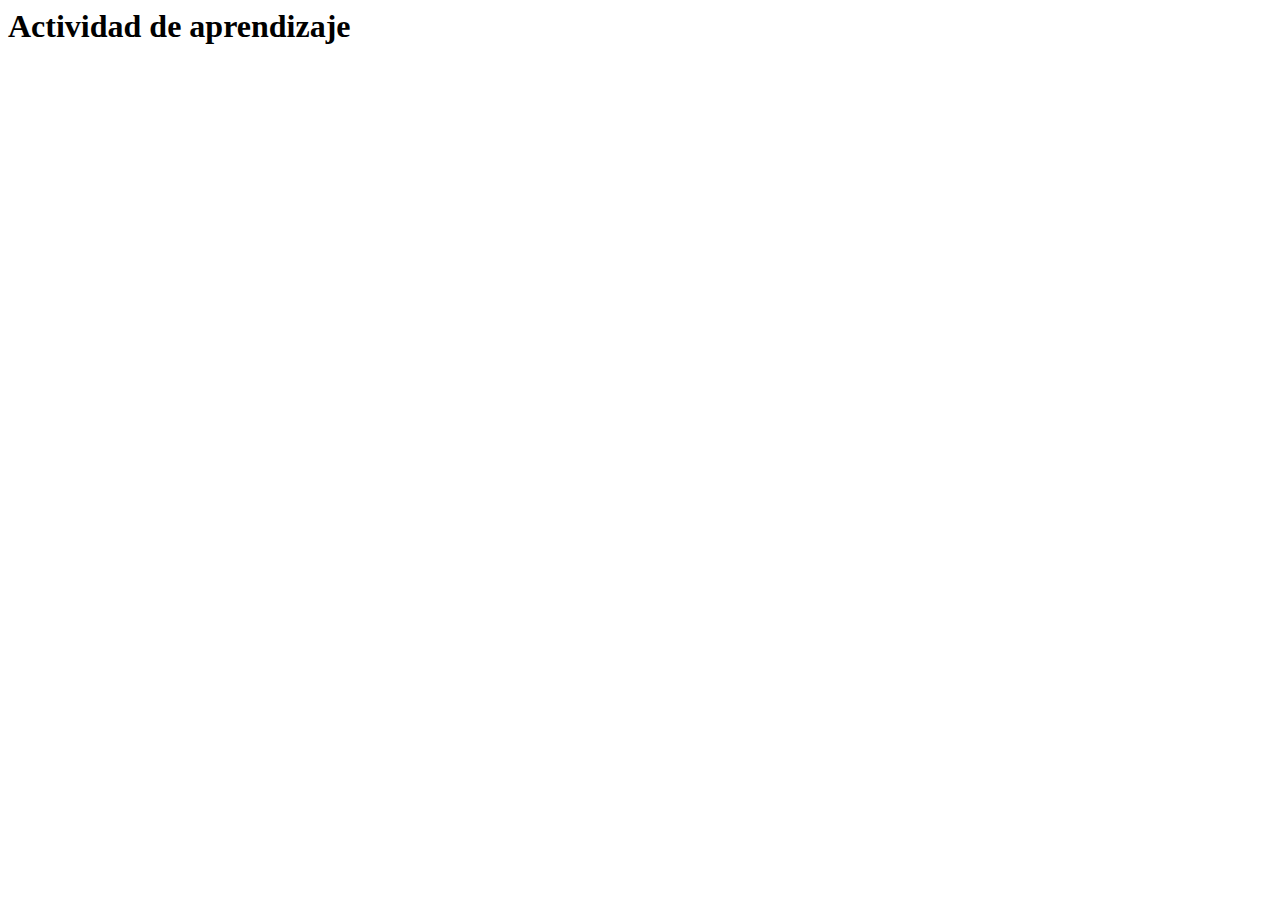
==== public/actividades/actividad.html @ be779055 "Initial commit" ====
<html lang="en">
<head>
  <meta charset="UTF-8">
  <meta http-equiv="X-UA-Compatible" content="IE=edge">
  <meta name="viewport" content="width=device-width, initial-scale=1.0">
  <title>Actividad de aprendizaje</title>
</head>
<body>
  <h1>Actividad de aprendizaje</h1>
</body>
</html>
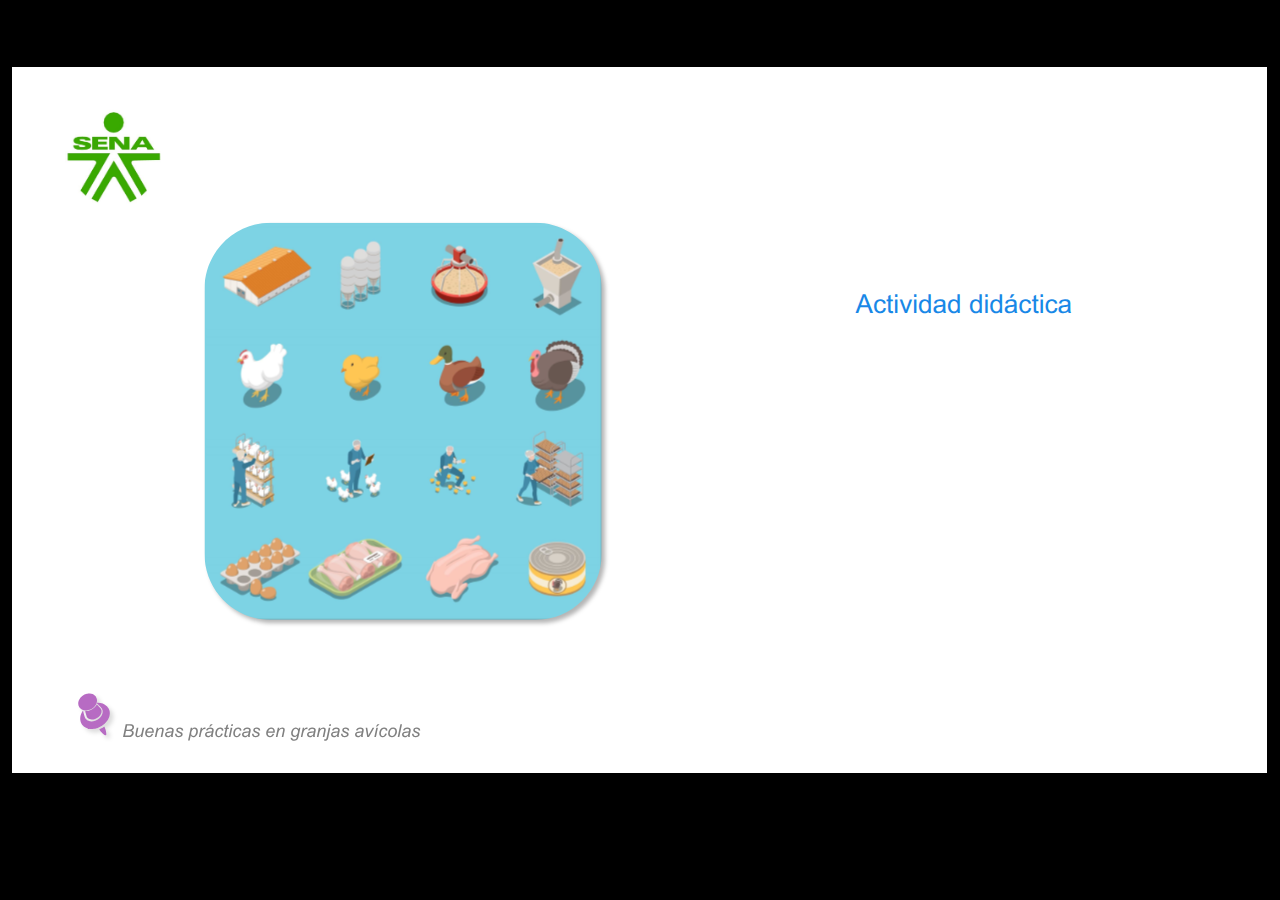
==== commit 91f88191: "Avance" ====
--- a/public/actividades/actividad.html
+++ b/public/actividades/actividad.html
@@ -1,11 +1,421 @@
-<html lang="en">
+﻿<!doctype html>
+<html lang="es">
 <head>
-  <meta charset="UTF-8">
-  <meta http-equiv="X-UA-Compatible" content="IE=edge">
-  <meta name="viewport" content="width=device-width, initial-scale=1.0">
-  <title>Actividad de aprendizaje</title>
+  <meta charset="utf-8">
+  <!-- Creado con Storyline 360 - http://www.articulate.com  -->
+  <!-- version: 3.78.30747.0 -->
+  <title>AD_CF010_AVI</title>
+  <meta http-equiv="x-ua-compatible" content="IE=edge"/>
+  <meta name="viewport" content="width=device-width,initial-scale=1,user-scalable=no,shrink-to-fit=no,minimal-ui"/>
+  <meta name="apple-mobile-web-app-capable" content="yes"/>
+  <style>
+    html, body { height: 100%; padding: 0; margin: 0 }
+    #app { height: 100%; width: 100%; }
+  </style>
+
+  <script>
+    window.DS = {};
+    window.globals = {
+      DATA_PATH_BASE: '',
+      HAS_FRAME: true,
+      HAS_SLIDE: true,
+
+      lmsPresent: false,
+      tinCanPresent: false,
+      cmi5Present: false,
+      aoSupport: false,
+      scale: 'show all',
+      captureRc: false,
+      browserSize: 'optimal',
+      bgColor: '#000000',
+      features: 'AccessibleVideo,BgAudioBlip,ConnectionMessages,DropIn1,DropIn2,DropIn3,FullScreenToggle,LayerPresentAsDialog,MultipleQuizTracking,PlayerSpeedControl,StreamingVideo,UpdatedThemeEditor,UseAudioElement,VideoSync',
+      themeName: 'classic',
+      preloaderColor: '#FFFFFF',
+      suppressAnalytics: false,
+      productChannel: 'stable',
+      publishSource: 'storyline',
+      aid: 'aid|5304b41d-7af7-4125-b8d1-83eb222823e2',
+      cid: 'f93081d7-4b36-43be-b0cc-ac5c79812e82',
+      playerVersion: '3.78.30747.0',
+      publishTimestamp: '2023-08-26T02:26:49.8956434Z',
+      maxIosVideoElements: 10,
+      connectionSettings: { mode: 'disabled' },
+
+      
+      parseParams: function(qs) {
+        if (window.globals.parsedParams != null) {
+          return window.globals.parsedParams;
+        }
+        qs = (qs || window.location.search.substr(1)).split('+').join(' ');
+        var params = {},
+            tokens,
+            re = /[?&]?([^=]+)=([^&]*)/g;
+
+        while (tokens = re.exec(qs)) {
+          params[decodeURIComponent(tokens[1]).trim()] =
+            decodeURIComponent(tokens[2]).trim();
+        }
+        window.globals.parsedParams = params;
+        return params;
+      }
+
+    };
+  </script>
+  <script>
+    var isIe11 = ('ActiveXObject' in window || window.MSBlobBuilder != null)
+      && window.msCrypto != null && !window.ActiveXObject;
+    if (isIe11) {
+      window.globals.unsupportedBrowser = true;
+      document.write(atob('[base64]'));
+    }
+  </script>
+  
+  <script>window.THREE = { };</script>
+  
 </head>
-<body>
-  <h1>Actividad de aprendizaje</h1>
+<body style="background: #000000" class="cs-HTML theme-classic">
+  <!-- 360 -->
+  <script>!function(){var e,i=/iPhone/i,o=/iPod/i,n=/iPad/i,t=/\biOS-universal(?:.+)Mac\b/i,r=/\bAndroid(?:.+)Mobile\b/i,a=/Android/i,d=/(?:SD4930UR|\bSilk(?:.+)Mobile\b)/i,p=/Silk/i,l=/Windows Phone/i,u=/\bWindows(?:.+)ARM\b/i,b=/BlackBerry/i,s=/BB10/i,c=/Opera Mini/i,f=/\b(CriOS|Chrome)(?:.+)Mobile/i,h=/Mobile(?:.+)Firefox\b/i,v=function(e){return void 0!==e&&"MacIntel"===e.platform&&"number"==typeof e.maxTouchPoints&&e.maxTouchPoints>1&&"undefined"==typeof MSStream};e=function(e){var m={userAgent:"",platform:"",maxTouchPoints:0};e||"undefined"==typeof navigator?"string"==typeof e?m.userAgent=e:e&&e.userAgent&&(m={userAgent:e.userAgent,platform:e.platform,maxTouchPoints:e.maxTouchPoints||0}):m={userAgent:navigator.userAgent,platform:navigator.platform,maxTouchPoints:navigator.maxTouchPoints||0};var g=m.userAgent,y=g.split("[FBAN");void 0!==y[1]&&(g=y[0]),void 0!==(y=g.split("Twitter"))[1]&&(g=y[0]);var A=function(e){return function(i){return i.test(e)}}(g),w={apple:{phone:A(i)&&!A(l),ipod:A(o),tablet:!A(i)&&(A(n)||v(m))&&!A(l),universal:A(t),device:(A(i)||A(o)||A(n)||A(t)||v(m))&&!A(l)},amazon:{phone:A(d),tablet:!A(d)&&A(p),device:A(d)||A(p)},android:{phone:!A(l)&&A(d)||!A(l)&&A(r),tablet:!A(l)&&!A(d)&&!A(r)&&(A(p)||A(a)),device:!A(l)&&(A(d)||A(p)||A(r)||A(a))||A(/\bokhttp\b/i)},windows:{phone:A(l),tablet:A(u),device:A(l)||A(u)},other:{blackberry:A(b),blackberry10:A(s),opera:A(c),firefox:A(h),chrome:A(f),device:A(b)||A(s)||A(c)||A(h)||A(f)},any:!1,phone:!1,tablet:!1};return w.any=w.apple.device||w.android.device||w.windows.device||w.other.device,w.phone=w.apple.phone||w.android.phone||w.windows.phone,w.tablet=w.apple.tablet||w.android.tablet||w.windows.tablet,w}(),"object"==typeof exports&&"undefined"!=typeof module?module.exports=e:"function"==typeof define&&define.amd?define((function(){return e})):this.isMobile=e}();
+    window.isMobile.apple.tablet = window.isMobile.apple.tablet ||
+      (navigator.platform === 'MacIntel' && navigator.maxTouchPoints > 1);
+    window.isMobile.apple.device = window.isMobile.apple.device || window.isMobile.apple.tablet;
+    window.isMobile.tablet = window.isMobile.tablet || window.isMobile.apple.tablet;
+    window.isMobile.any = window.isMobile.any || window.isMobile.apple.tablet;
+  </script>
+
+  <div id="focus-sink" tabindex="-1"></div>
+
+  <div id="preso"></div>
+  <script>
+    (function() {
+
+      var classTypes = [ 'desktop', 'mobile', 'phone', 'tablet' ];
+
+      var addDeviceClasses = function(prefix, testObj) {
+        var curr, i;
+        for (i = 0; i < classTypes.length; i++) {
+          curr = classTypes[i];
+          if (testObj[curr]) {
+            document.body.classList.add(prefix + curr);
+          }
+        }
+      };
+
+      var params = window.globals.parseParams(),
+          isDevicePreview = params.devicepreview === '1',
+          isPhoneOverride = params.deviceType === 'phone' || (isDevicePreview && params.phone == '1'),
+          isTabletOverride = (params.deviceType === 'tablet' || isDevicePreview) && !isPhoneOverride,
+          isMobileOverride = isPhoneOverride || isTabletOverride;
+
+      var deviceView = {
+        desktop: !window.isMobile.any && !isMobileOverride,
+        mobile: window.isMobile.any || isMobileOverride,
+        phone: isPhoneOverride || (window.isMobile.phone && !isTabletOverride),
+        tablet: isTabletOverride || window.isMobile.tablet
+      };
+
+      window.globals.deviceView = deviceView;
+      window.isMobile.desktop = !window.isMobile.any;
+      window.isMobile.mobile = window.isMobile.any;
+
+      addDeviceClasses('view-', deviceView);
+
+    })();
+  </script>
+  
+  <script src='story_content/user.js' type=text/javascript></script>
+  <div class="slide-loader"></div>
+
+  <script>
+    if (window.globals.deviceView.isMobile) { var doc = document, loader = doc.body.querySelector('.slide-loader'); [ 1, 2, 3 ].forEach(function(n) { var d = doc.createElement('div'); d.style.backgroundColor = window.globals.preloaderColor; d.classList.add('mobile-loader-dot'); d.classList.add('dot' + n); loader.appendChild(d); }); }
+  </script>
+
+  <div class="mobile-load-title-overlay" style="display: none">
+    <div class="mobile-load-title">AD_CF010_AVI</div>
+  </div>
+
+  <div class="mobile-chrome-warning"></div>
+
+  
+<style>
+  .warn-connection-dialog {
+    display: none;
+    background: transparent;
+    pointer-events: none;
+    position: fixed;
+    left: 0;
+    top: 0;
+    width: 100%;
+    height: 100%;
+    z-index: 999;
+  }
+
+  .warn-connection-content {
+    border-radius: 4px;
+    background: white;
+    border: 1px solid #E7E7E7;
+    color: #333333;
+    box-shadow: 0 2px 4px rgba(0, 0, 0, 0.25);
+    transition: all 150ms ease-out;
+    position: absolute;
+    white-space: nowrap;
+  }
+
+  .view-phone.is-landscape .warn-connection-content {
+    left: 23px;
+    bottom: 23px;
+  }
+
+  .view-tablet.is-landscape .warn-connection-content {
+    left: 50%;
+    top: 20px;
+    transform: translateX(-50%);
+  }
+
+  .is-portrait .warn-connection-content {
+    transform: translate(-50%, calc(-100% - 15px));
+  }
+
+  .warn-connection-content p {
+    display: inline-block;
+    margin: 0 8px 0 0;
+    line-height: 33px;
+    font-size: 11px;
+  }
+
+  .warn-connection-content svg {
+    position: relative;
+    vertical-align: middle;
+    margin: 0 2px 2px 8px;
+  }
+
+  .view-desktop .warn-connection-content {
+    left: 1.5em;
+    bottom: 1.5em;
+  }
+
+  .view-desktop .warn-connection-content p {
+    font-size: 1.1em;
+  }
+
+  .is-offline .warn-connection-dialog {
+    display: block;
+  }
+
+  .is-offline .cs-panel * {
+    pointer-events: none !important;
+  }
+
+  .is-offline .cs-panel {
+    pointer-events: all !important;
+  }
+
+  .is-offline #nav-controls * {
+    pointer-events: none !important;
+  }
+
+  .is-offline #nav-controls {
+    pointer-events: all !important;
+  }
+</style>
+
+<div class="warn-connection-dialog">
+  <div class="warn-connection-content">
+    <svg width="17" height="15" viewBox="0 0 17 15" xmlns="http://www.w3.org/2000/svg">
+      <path fill="#8F0000" stroke="white" d="M16.07,12.98 L15.88,12.23 L9.51,1.21 C8.97,0.26,7.6,0.26,7.06,1.21 L0.69,12.23 C0.15,13.16,0.81,14.36,1.91,14.36 H14.65 C15.47,14.36,16.05,13.7,16.07,12.98 Z"/>
+      <path fill="white" stroke="white" d="M8.58,5.5 C8.35,5.28,8.5,5.35,8.21,5.32 C8.09,5.35,7.97,5.49,7.96,5.67 C7.97,5.79,7.98,5.92,7.98,6.04 L7.98,6.04 C7.99,6.17,8,6.31,8.01,6.43 L8.01,6.44 C8.03,6.92,8.06,7.41,8.09,7.9 L8.09,7.9 C8.12,8.39,8.14,8.88,8.17,9.37 C8.17,9.39,8.18,9.42,8.2,9.44 C8.23,9.46,8.25,9.47,8.28,9.47 C8.31,9.47,8.34,9.46,8.35,9.44 C8.37,9.43,8.38,9.4,8.39,9.35 L8.39,9.34 C8.39,9.24,8.4,9.15,8.4,9.05 L8.4,9.05 C8.41,8.96,8.41,8.86,8.42,8.75 C8.43,8.44,8.45,8.12,8.47,7.81 L8.47,7.81 C8.49,7.49,8.51,7.18,8.53,6.87 C8.55,6.46,8.56,6.05,8.59,5.64 L8.6,5.62 C8.6,5.57,8.59,5.53,8.58,5.5 L8.21,5.32 Z"/>
+      <circle fill="white" stroke="white" cx="8.3" cy="11.35" r="0.3"/>
+    </svg>
+    <p>You are offline. Trying to reconnect...</p>
+  </div>
+</div>
+
+<script>
+  (function() {
+    window.DS.connection = {
+      warningShown: false,
+      assets: {},
+      loadingAssetGroup: false,
+      retryDelay: 500
+    };
+
+    var connectionSettings = window.globals.connectionSettings || {};
+
+    // The `window.globals.features` variable must be set in `webpack.dev.config` when testing locally - it is not enough
+    // to have it in the data - but it must be set there as well.
+    var useConnectionMessages = window.AbortController != null &&
+      window.location.protocol != 'file:' &&
+      window.globals.features.indexOf('ConnectionMessages') != -1 &&
+      connectionSettings.mode === 'normal';
+
+    window.DS.connection.useConnectionMessages = useConnectionMessages
+
+    var assetCount = 0;
+    var checkLoadedId;
+
+
+    if (useConnectionMessages && connectionSettings != null) {
+      var contentEl = document.querySelector('.warn-connection-content');
+      var messageEl = contentEl.querySelector('p')
+
+      if (connectionSettings.useDarkTheme) {
+        contentEl.style.borderColor = '#BABBBA';
+        contentEl.style.backgroundColor = '#282828';
+        contentEl.style.color = '#FFFFFF';
+      }
+
+      if (connectionSettings.message != null) {
+        messageEl.textContent = window.decodeURIComponent(connectionSettings.message);
+      }
+    }
+
+    function checkAssetsReady() {
+      for (var i in DS.connection.assets) {
+        if (!DS.connection.assets[i].success) {
+          return false;
+        }
+      }
+      return true;
+    }
+
+    function stopAssetGroup() {
+      if (!useConnectionMessages) { return; }
+
+      assetCount = 0;
+
+      DS.connection.oldAssetGroup = DS.connection.assets;
+      DS.connection.assets = {};
+      DS.connection.loadingAssetGroup = false;
+      clearInterval(checkLoadedId);
+    }
+
+    function startAssetGroup() {
+      if (!useConnectionMessages) { return; }
+      var ticks = 0;
+      clearInterval(checkLoadedId);
+      checkLoadedId = setInterval(function() {
+        var loaded = 0;
+        if (assetCount === 0 && loaded === 0) {
+          clearInterval(checkLoadedId);
+          return;
+        }
+
+        for (var i in DS.connection.assets) {
+          if (DS.connection.assets[i].success) {
+            loaded++;
+          }
+        }
+
+        if (assetCount === loaded && checkAssetsReady()) {
+          for (var i in DS.connection.assets) {
+            if (DS.connection.assets[i].action) {
+              DS.connection.assets[i].action();
+            }
+          }
+          hideWarning();
+          stopAssetGroup();
+        }
+      }, 100)
+    }
+
+    function requiredAsset(url, action, retry, type) {
+      if (!useConnectionMessages) { return; }
+      if (DS.connection.assets[url]) { return; }
+
+      DS.connection.assets[url] = {
+        success: false, action: action, retry: retry, type: type
+      };
+      assetCount = Object.keys(DS.connection.assets).length;
+      if (!DS.connection.loadingAssetGroup) {
+        startAssetGroup();
+      }
+      DS.connection.loadingAssetGroup = true;
+    }
+
+    function assetLoaded(url) {
+      if (!useConnectionMessages) { return; }
+      if (DS.connection.assets[url]) {
+        DS.connection.assets[url].success = true;
+      }
+    }
+
+    function assetFailed(url) {
+      if (!useConnectionMessages) { return; }
+      if (!DS.connection.assets[url]) {
+        if (/\.js$/.test(url) && url.indexOf('transcripts') === -1) {
+          setTimeout(function() {
+            if (DS.connection.lastSlideLoaded != null) {
+              DS.connection.lastSlideLoaded();
+            }
+          }, DS.connection.retryDelay);
+        }
+        return;
+      }
+      if (!DS.connection.warningShown) { showWarning(); }
+      if (DS.connection.assets[url].retry) {
+        setTimeout(function() {
+          if (!DS.connection.assets[url].success) {
+            DS.connection.assets[url].retry()
+          }
+        }, DS.connection.retryDelay);
+      }
+    }
+
+    function hideWarning() {
+      document.body.classList.remove('is-offline');
+      DS.connection.warningShown = false;
+    }
+    DS.connection.hideWarning = hideWarning
+
+    function showWarning(btn) {
+      document.body.classList.add('is-offline')
+      DS.connection.warningShown = true;
+      updateWarningPosition();
+    }
+
+    function updateWarningPosition() {
+      if (!DS.connection.warningShown) {
+        return;
+      }
+
+      var isPortrait = document.body.classList.contains('is-portrait');
+      var warningEl = document.querySelector('.warn-connection-content');
+
+      if (isPortrait) {
+        var slide = document.querySelector('.primary-slide');
+        var slideRect = slide.getBoundingClientRect();
+
+        warningEl.style.top = `${slideRect.top}px`
+        warningEl.style.left = `${slideRect.left + slideRect.width / 2}px`
+      } else {
+        warningEl.style.top = null;
+        warningEl.style.left = null;
+      }
+
+      window.requestAnimationFrame(updateWarningPosition);
+    }
+
+    // these will all be noops if the feature flag isn't set in
+    // the data and `window.globals.features`
+    DS.connection.requiredAsset = requiredAsset;
+    DS.connection.assetLoaded = assetLoaded;
+    DS.connection.assetFailed = assetFailed;
+    DS.connection.stopAssetGroup = stopAssetGroup;
+    DS.connection.startAssetGroup = startAssetGroup;
+  })();
+</script>
+
+
+  <script>
+    
+    if (window.autoSpider && window.vInterfaceObject) {
+      document.querySelector('.mobile-load-title-overlay').style.display = 'none';
+    }
+  </script>
+
+  
+
+  <link rel="stylesheet" href="html5/data/css/output.min.css" data-noprefix/>
 </body>
-</html>+<script src="html5/lib/scripts/bootstrapper.min.js"></script>
+</html>
--- a/public/actividades/html5/data/css/output.min.css
+++ b/public/actividades/html5/data/css/output.min.css
@@ -0,0 +1,526 @@
+@font-face {
+  font-family: 'Open SansBold CharsBold623B9F3F';
+  src: url('[data-uri]');
+  font-style: normal;
+  font-weight: normal;
+}
+@font-face {
+  font-family: 'Open Sans Charset1_ 6673E1146C5';
+  src: url('[data-uri]');
+  font-style: normal;
+  font-weight: normal;
+}
+@font-face {
+  font-family: 'Arial Charset1_ 6D4XVKR5CFE213F';
+  src: url('[data-uri]');
+  font-style: normal;
+  font-weight: normal;
+}
+@font-face {
+  font-family: 'ArialItalic CharsItalicCF521929';
+  src: url('[data-uri]');
+  font-style: normal;
+  font-weight: normal;
+}
+@font-face {
+  font-family: 'ArialBold Charset1_Bold16FFBF04';
+  src: url('[data-uri]');
+  font-style: normal;
+  font-weight: normal;
+}
+@font-face {
+  font-family: 'Arial Charset0_v8wz5YMo9EE9FF07';
+  src: url('[data-uri]');
+  font-style: normal;
+  font-weight: normal;
+}
+@font-face {
+  font-family: 'ArialItalic CharsItalicBB837691';
+  src: url('[data-uri]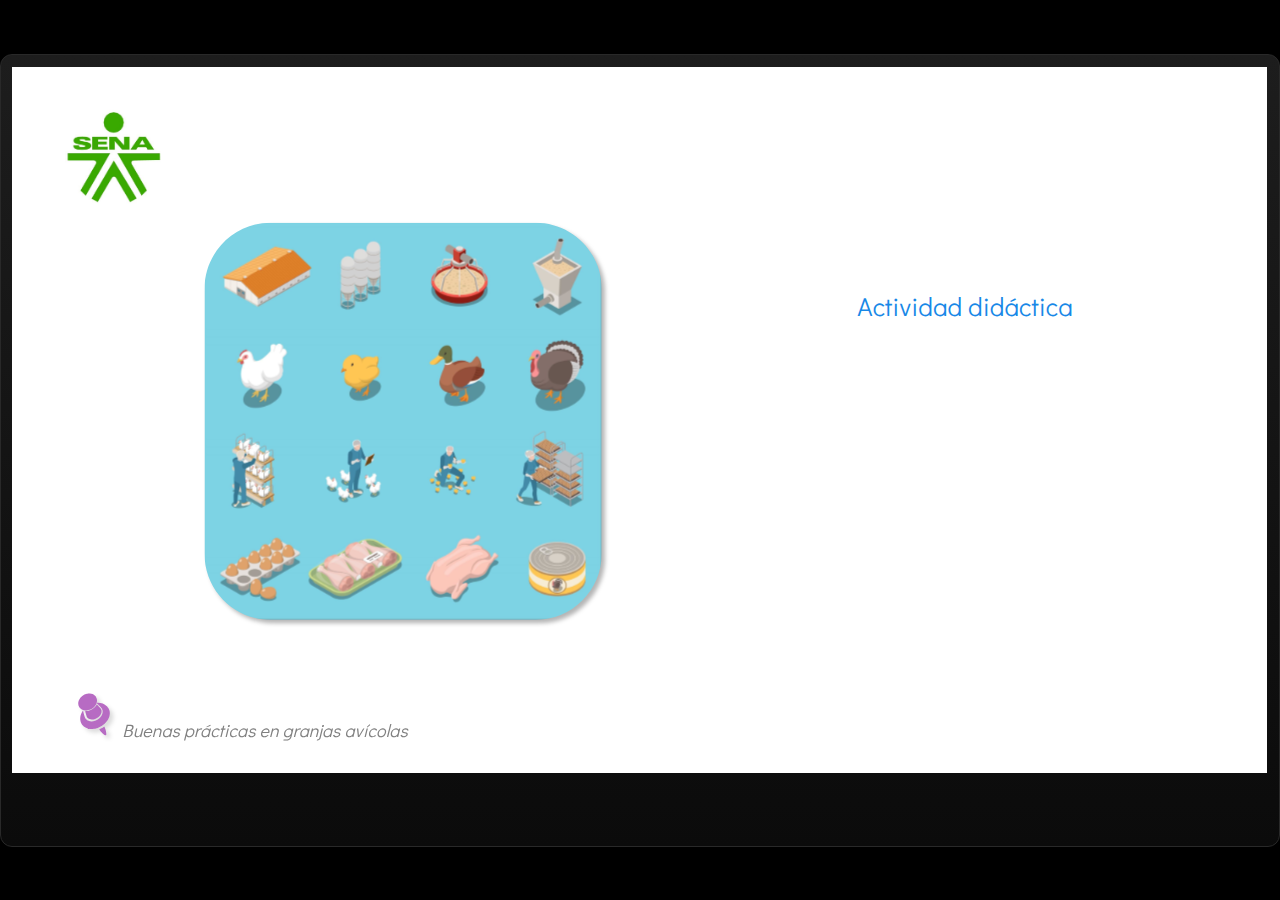
==== commit 8ba4f8a1: "fixes" ====
--- a/public/actividades/actividad.html
+++ b/public/actividades/actividad.html
@@ -3,8 +3,8 @@
 <head>
   <meta charset="utf-8">
   <!-- Creado con Storyline 360 - http://www.articulate.com  -->
-  <!-- version: 3.78.30747.0 -->
-  <title>AD_CF010_AVI</title>
+  <!-- version: 3.75.30269.0 -->
+  <title>Actividad did&#225;ctica</title>
   <meta http-equiv="x-ua-compatible" content="IE=edge"/>
   <meta name="viewport" content="width=device-width,initial-scale=1,user-scalable=no,shrink-to-fit=no,minimal-ui"/>
   <meta name="apple-mobile-web-app-capable" content="yes"/>
@@ -28,7 +28,7 @@
       captureRc: false,
       browserSize: 'optimal',
       bgColor: '#000000',
-      features: 'AccessibleVideo,BgAudioBlip,ConnectionMessages,DropIn1,DropIn2,DropIn3,FullScreenToggle,LayerPresentAsDialog,MultipleQuizTracking,PlayerSpeedControl,StreamingVideo,UpdatedThemeEditor,UseAudioElement,VideoSync',
+      features: 'AccessibleVideo,BackgroundAudio,ConnectionMessages,FullScreenToggle,InsertSvgPicture,LayerPresentAsDialog,MultipleQuizTracking,PlayerSpeedControl,StreamingVideo,UpdatedThemeEditor,UseAudioElement,VideoTranscripts',
       themeName: 'classic',
       preloaderColor: '#FFFFFF',
       suppressAnalytics: false,
@@ -36,10 +36,10 @@
       publishSource: 'storyline',
       aid: 'aid|5304b41d-7af7-4125-b8d1-83eb222823e2',
       cid: 'f93081d7-4b36-43be-b0cc-ac5c79812e82',
-      playerVersion: '3.78.30747.0',
-      publishTimestamp: '2023-08-26T02:26:49.8956434Z',
+      playerVersion: '3.75.30269.0',
+      publishTimestamp: '2023-09-25T07:18:01.6650388Z',
       maxIosVideoElements: 10,
-      connectionSettings: { mode: 'disabled' },
+      connectionSettings: { },
 
       
       parseParams: function(qs) {
@@ -131,7 +131,7 @@
   </script>
 
   <div class="mobile-load-title-overlay" style="display: none">
-    <div class="mobile-load-title">AD_CF010_AVI</div>
+    <div class="mobile-load-title">Actividad did&#225;ctica</div>
   </div>
 
   <div class="mobile-chrome-warning"></div>
@@ -239,20 +239,22 @@
       retryDelay: 500
     };
 
-    var connectionSettings = window.globals.connectionSettings || {};
+    // @TODO this is POC code and can be cleaned up a bit more if we move forward
+    // with the feature
+
+
 
     // The `window.globals.features` variable must be set in `webpack.dev.config` when testing locally - it is not enough
     // to have it in the data - but it must be set there as well.
     var useConnectionMessages = window.AbortController != null &&
       window.location.protocol != 'file:' &&
-      window.globals.features.indexOf('ConnectionMessages') != -1 &&
-      connectionSettings.mode === 'normal';
+      window.globals.features.indexOf('ConnectionMessages') != -1;
 
     window.DS.connection.useConnectionMessages = useConnectionMessages
 
     var assetCount = 0;
     var checkLoadedId;
-
+    var connectionSettings = window.globals.connectionSettings;
 
     if (useConnectionMessages && connectionSettings != null) {
       var contentEl = document.querySelector('.warn-connection-content');
@@ -342,7 +344,7 @@
     function assetFailed(url) {
       if (!useConnectionMessages) { return; }
       if (!DS.connection.assets[url]) {
-        if (/\.js$/.test(url) && url.indexOf('transcripts') === -1) {
+        if (/\.js$/.test(url)) {
           setTimeout(function() {
             if (DS.connection.lastSlideLoaded != null) {
               DS.connection.lastSlideLoaded();
--- a/public/actividades/html5/data/css/output.min.css
+++ b/public/actividades/html5/data/css/output.min.css
@@ -1,48 +1,48 @@
 @font-face {
-  font-family: 'Open SansBold CharsBold623B9F3F';
+  font-family: 'Open SansBold CharsBold4D958E8D';
   src: url('[data-uri]');
   font-style: normal;
   font-weight: normal;
 }
 @font-face {
-  font-family: 'Open Sans Charset1_ 6673E1146C5';
-  src: url('[data-uri]');
-  font-style: normal;
-  font-weight: normal;
-}
-@font-face {
-  font-family: 'Arial Charset1_ 6D4XVKR5CFE213F';
-  src: url('[data-uri]');
-  font-style: normal;
-  font-weight: normal;
-}
-@font-face {
-  font-family: 'ArialItalic CharsItalicCF521929';
-  src: url('[data-uri]');
-  font-style: normal;
-  font-weight: normal;
-}
-@font-face {
-  font-family: 'ArialBold Charset1_Bold16FFBF04';
-  src: url('[data-uri]');
-  font-style: normal;
-  font-weight: normal;
-}
-@font-face {
-  font-family: 'Arial Charset0_v8wz5YMo9EE9FF07';
-  src: url('[data-uri]');
-  font-style: normal;
-  font-weight: normal;
-}
-@font-face {
-  font-family: 'ArialItalic CharsItalicBB837691';
-  src: url('[data-uri]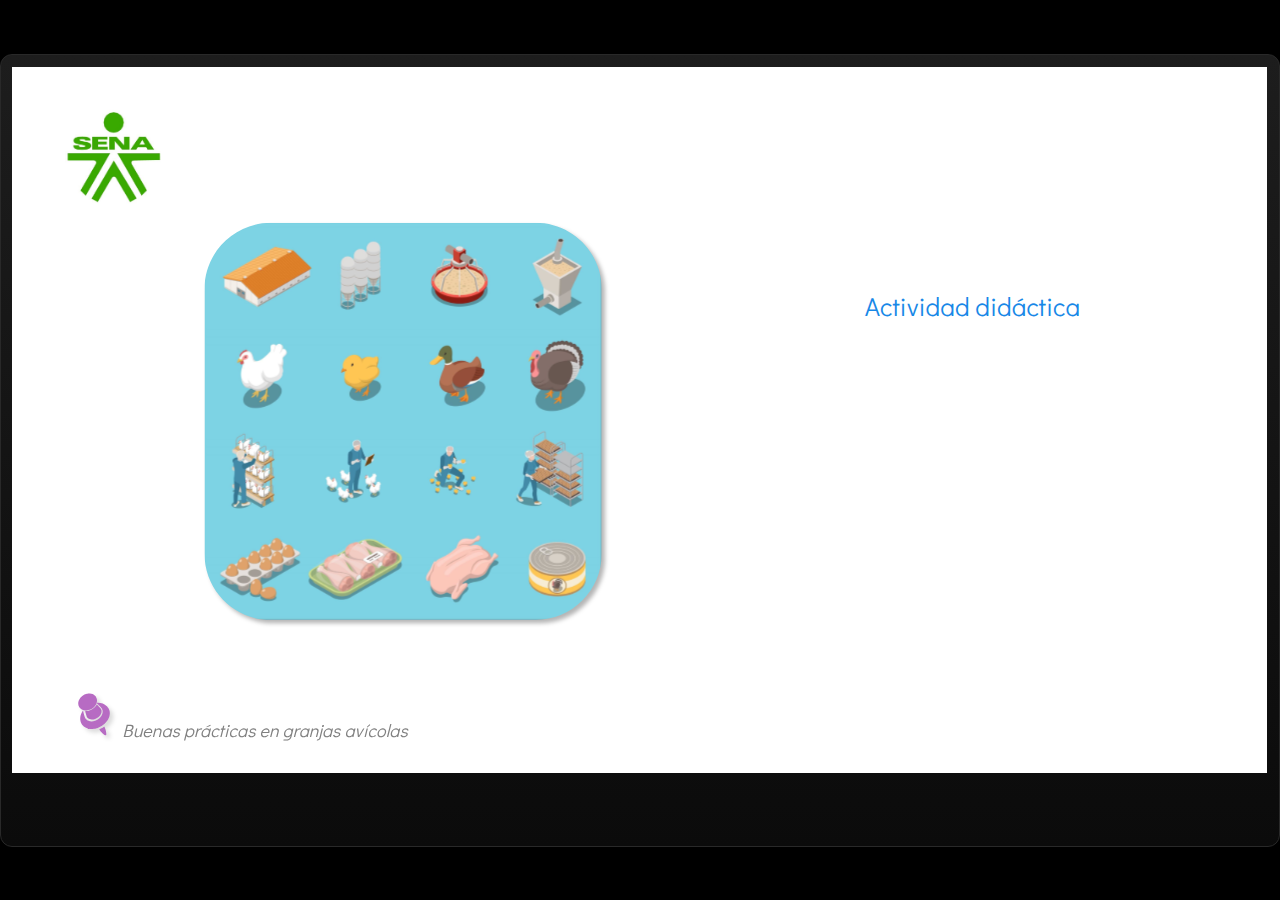
==== commit c1a48d2f: "fixes final" ====
--- a/public/actividades/actividad.html
+++ b/public/actividades/actividad.html
@@ -37,7 +37,7 @@
       aid: 'aid|5304b41d-7af7-4125-b8d1-83eb222823e2',
       cid: 'f93081d7-4b36-43be-b0cc-ac5c79812e82',
       playerVersion: '3.75.30269.0',
-      publishTimestamp: '2023-09-25T07:18:01.6650388Z',
+      publishTimestamp: '2023-09-29T21:16:30.2699698Z',
       maxIosVideoElements: 10,
       connectionSettings: { },
 
--- a/public/actividades/html5/data/css/output.min.css
+++ b/public/actividades/html5/data/css/output.min.css
@@ -1,29 +1,29 @@
 @font-face {
-  font-family: 'Open SansBold CharsBold4D958E8D';
+  font-family: 'Open SansBold CharsBold850CC355';
   src: url('[data-uri]');
   font-style: normal;
   font-weight: normal;
 }
 @font-face {
-  font-family: 'Open Sans Charset1_ 64d6260644E';
+  font-family: 'Open Sans Charset1_ 6QCD2BEADD4';
   src: url('[data-uri]');
   font-style: normal;
   font-weight: normal;
 }
 @font-face {
-  font-family: 'Didact Gothic Charset1_AA879250';
+  font-family: 'Didact Gothic Charset1_B698C66E';
   src: url('[data-uri]');
   font-style: normal;
   font-weight: normal;
 }
 @font-face {
-  font-family: 'Didact GothicItalItalicD47A3593';
+  font-family: 'Didact GothicItalItalic6BA6A459';
   src: url('[data-uri]');
   font-style: normal;
   font-weight: normal;
 }
 @font-face {
-  font-family: 'Didact GothicBold CBoldFD394664';
+  font-family: 'Didact GothicBold CBoldDA2703BD';
   src: url('[data-uri]');
   font-style: normal;
   font-weight: normal;
